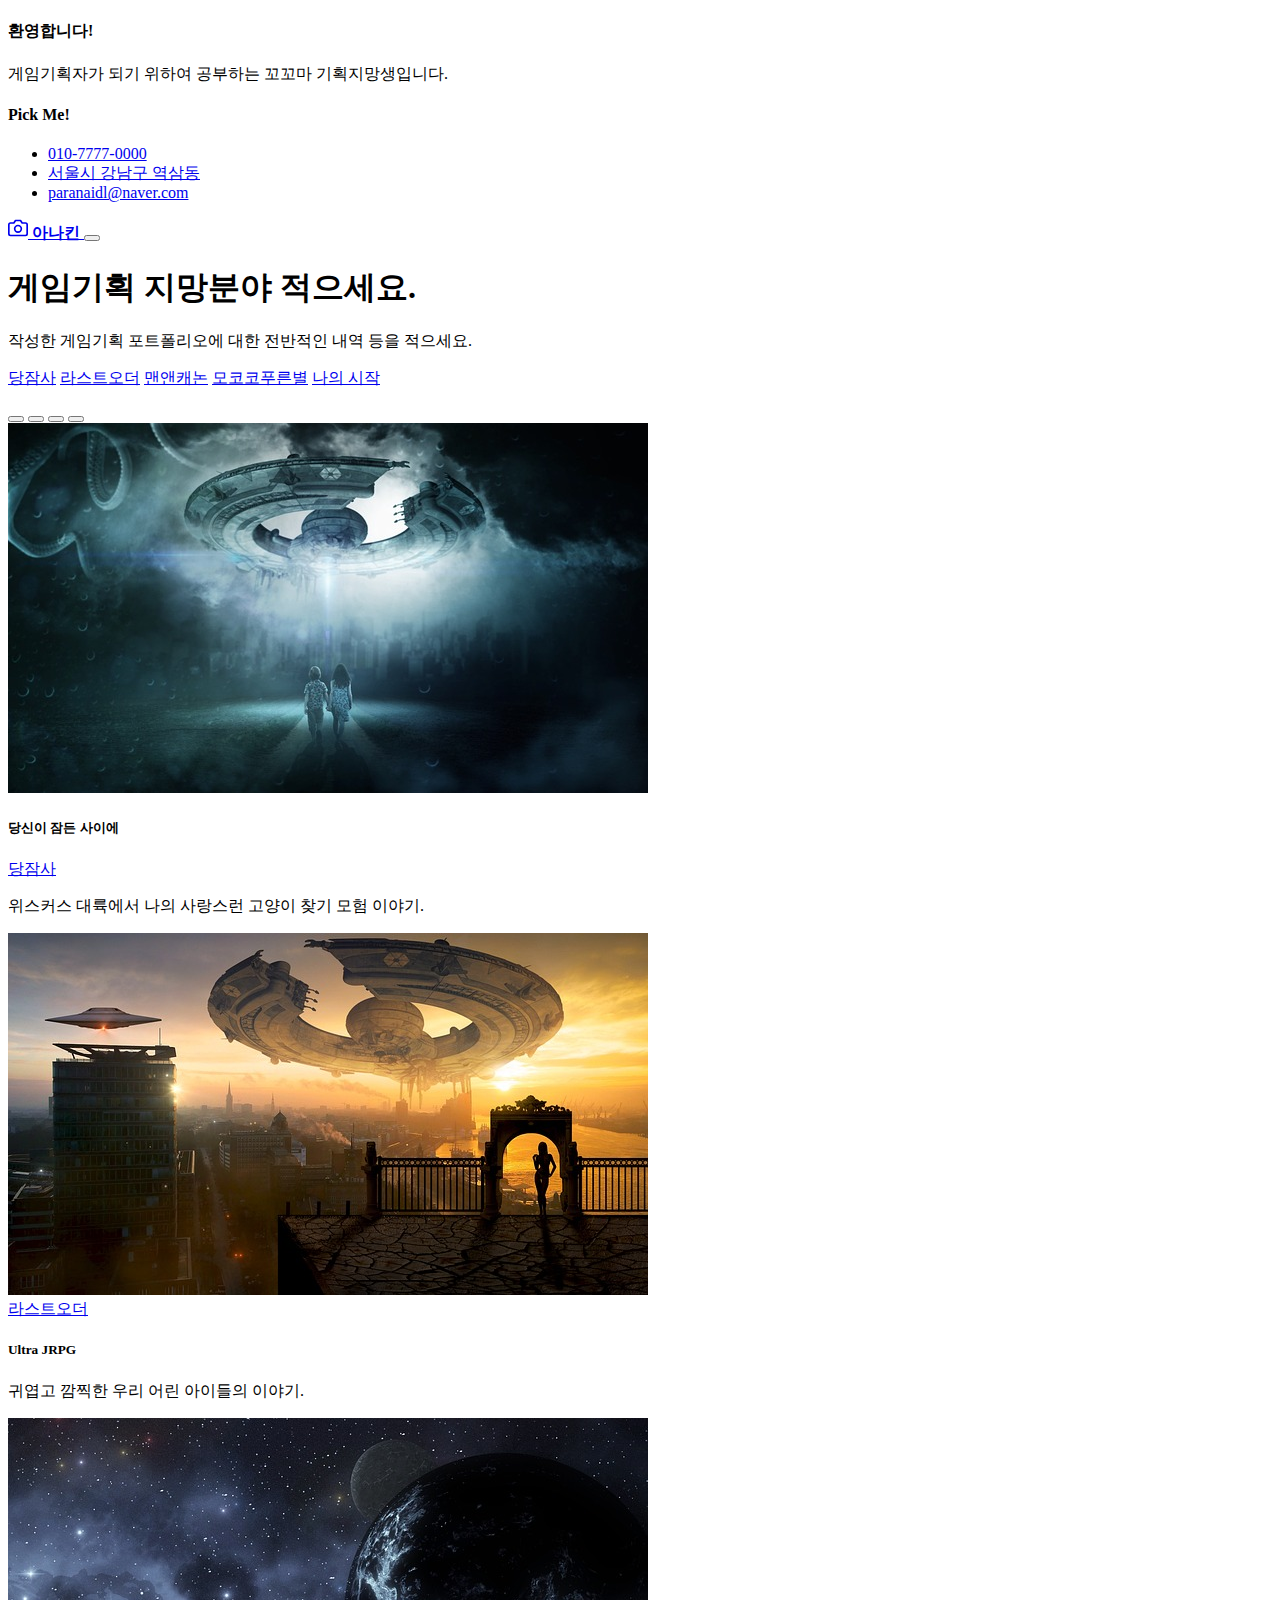
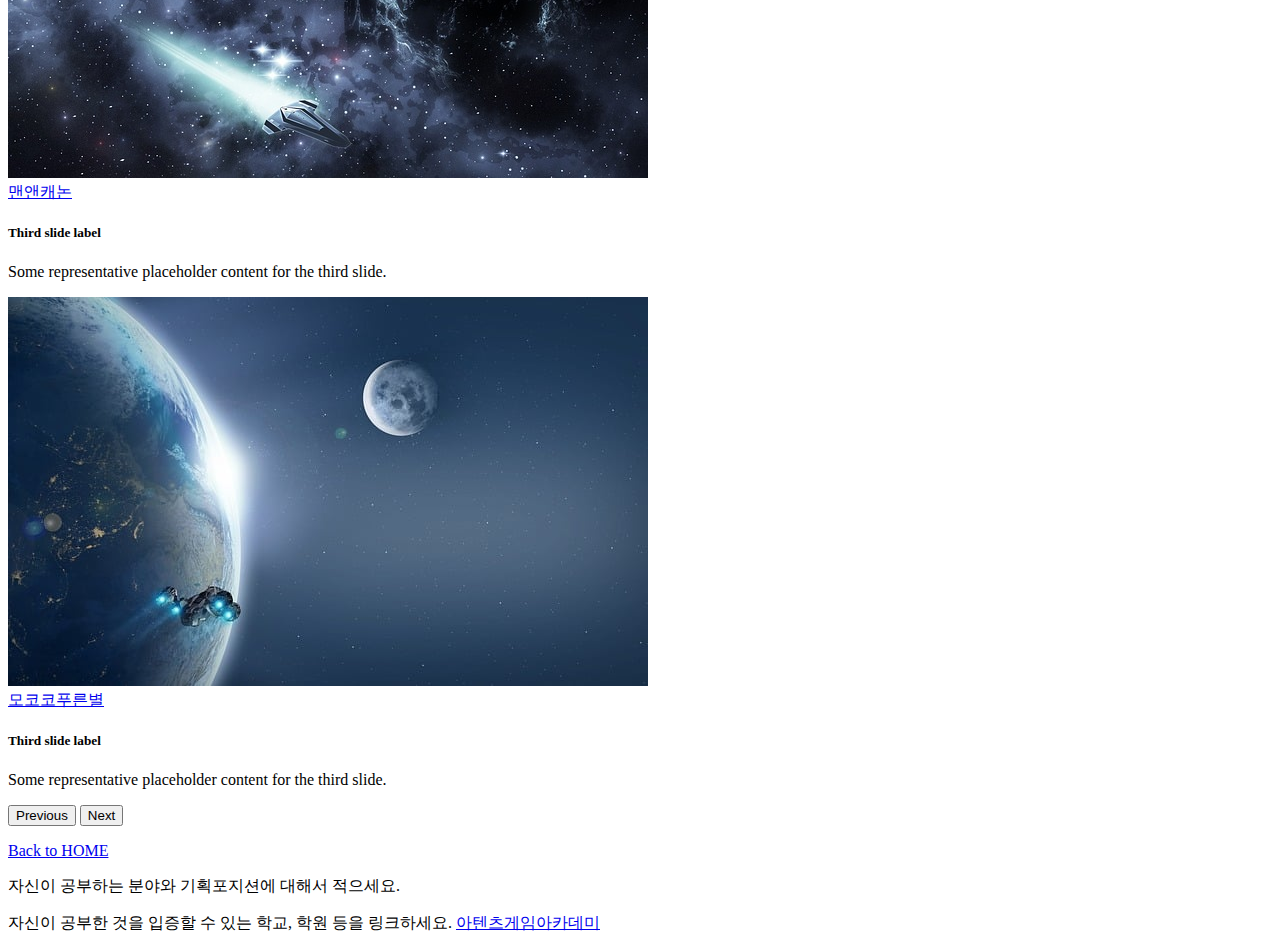
==== pages/mainpage.html @ 7fda79cc "Add files via upload" ====
<!DOCTYPE html>
<html lang="ko">

<head>
  <meta charset="utf-8">
  <meta name="viewport" content="width=device-width, initial-scale=1">
  <meta name="description" content="아나킨의 문서창고">
  <meta name="author" content="YHS">
  <meta name="generator" content="HTML5">
  <title>HOME</title>
  <meta property="og:type" content="website" />
  <meta property="og:site_name" content="아나킨의 문서창고" />
  <meta property="og:title" content="HOME" />
  <meta property="og:description" content="GDD, UXUI디자인, 레벨디자인 등 그외 모든 게임기획서 모음." />
  <meta property="og:image" content="./images/name_seo.png" />
  <!-- 아텐츠주소 대신 자신의 웹페이지 주소로 바꾸세요 -->
  <meta property="og:url" content="https://atentsgamedesignsite19.netlify.app" />
  <meta property="twitter:card" content="summary" />
  <meta property="twitter:site" content="아나킨의 문서창고" />
  <meta property="twitter:title" content="HOME" />
  <meta property="twitter:description" content="GDD, UXUI디자인, 레벨디자인 등 그외 모든 게임기획서 모음." />
  <meta property="twitter:image" content="./images/name_seo.png" />
  <!-- 아텐츠주소 대신 자신의 웹페이지 주소로 바꾸세요 -->
  <meta property="twitter:url" content="https://atentsgamedesignsite19.netlify.app" />
  <link rel="icon" href="/favicon.ico" />
  <link rel="canonical" href="https://getbootstrap.com/docs/5.2/examples/album/">

  <!-- CSS only -->
  <link href="https://cdn.jsdelivr.net/npm/bootstrap@5.2.3/dist/css/bootstrap.min.css" rel="stylesheet"
    integrity="sha384-rbsA2VBKQhggwzxH7pPCaAqO46MgnOM80zW1RWuH61DGLwZJEdK2Kadq2F9CUG65" crossorigin="anonymous">
  <!-- JavaScript Bundle with Popper -->
  <script defer src="https://cdn.jsdelivr.net/npm/bootstrap@5.2.3/dist/js/bootstrap.bundle.min.js"
    integrity="sha384-kenU1KFdBIe4zVF0s0G1M5b4hcpxyD9F7jL+jjXkk+Q2h455rYXK/7HAuoJl+0I4" crossorigin="anonymous">
  </script>


  <style>
    .bd-placeholder-img {
      font-size: 1.125rem;
      text-anchor: middle;
      -webkit-user-select: none;
      -moz-user-select: none;
      user-select: none;
    }

    @media (min-width: 768px) {
      .bd-placeholder-img-lg {
        font-size: 3.5rem;
      }
    }

    .b-example-divider {
      height: 3rem;
      background-color: rgba(0, 0, 0, .1);
      border: solid rgba(0, 0, 0, .15);
      border-width: 1px 0;
      box-shadow: inset 0 .5em 1.5em rgba(0, 0, 0, .1), inset 0 .125em .5em rgba(0, 0, 0, .15);
    }

    .b-example-vr {
      flex-shrink: 0;
      width: 1.5rem;
      height: 100vh;
    }

    .bi {
      vertical-align: -.125em;
      fill: currentColor;
    }

    .nav-scroller {
      position: relative;
      z-index: 2;
      height: 2.75rem;
      overflow-y: hidden;
    }

    .nav-scroller .nav {
      display: flex;
      flex-wrap: nowrap;
      padding-bottom: 1rem;
      margin-top: -1px;
      overflow-x: auto;
      text-align: center;
      white-space: nowrap;
      -webkit-overflow-scrolling: touch;
    }
  </style>
</head>

<body>

  <header>
    <div class="collapse bg-secondary" id="navbarHeader">
      <div class="container">
        <div class="row">
          <div class="col-sm-8 col-md-7 py-4">
            <h4 class="text-white">환영합니다!</h4>
            <p class="text-muted">게임기획자가 되기 위하여 공부하는 꼬꼬마 기획지망생입니다.</p>
          </div>
          <div class="col-sm-4 offset-md-1 py-4">
            <h4 class="text-white">Pick Me!</h4>
            <ul class="list-unstyled">
              <li><a href="#" class="text-white">010-7777-0000</a></li>
              <li><a href="#" class="text-white">서울시 강남구 역삼동</a></li>
              <li><a href="#" class="text-white">paranaidl@naver.com</a></li>
            </ul>
          </div>
        </div>
      </div>
    </div>
    <div class="navbar navbar-dark bg-dark shadow-sm">
      <div class="container">
        <a href="#" class="navbar-brand d-flex align-items-center">
          <svg xmlns="http://www.w3.org/2000/svg" width="20" height="20" fill="none" stroke="currentColor"
            stroke-linecap="round" stroke-linejoin="round" stroke-width="2" aria-hidden="true" class="me-2"
            viewBox="0 0 24 24">
            <path d="M23 19a2 2 0 0 1-2 2H3a2 2 0 0 1-2-2V8a2 2 0 0 1 2-2h4l2-3h6l2 3h4a2 2 0 0 1 2 2z" />
            <circle cx="12" cy="13" r="4" /></svg>
          <strong>아나킨</strong>
        </a>
        <button class="navbar-toggler" type="button" data-bs-toggle="collapse" data-bs-target="#navbarHeader"
          aria-controls="navbarHeader" aria-expanded="false" aria-label="Toggle navigation">
          <span class="navbar-toggler-icon"></span>
        </button>
      </div>
    </div>
  </header>

  <main>
    <section class="py-5 text-center container">
      <div class="row py-lg-5">
        <div class="col-lg-6 col-md-8 mx-auto">
          <h1 class="fw-light">게임기획 지망분야 적으세요.</h1>
          <p class="lead text-muted">작성한 게임기획 포트폴리오에 대한 전반적인 내역 등을 적으세요.</p>
          <p>
            <a href="/pages/sub01.html" class="btn btn-info my-2">당잠사</a>
            <a href="/pages/sub02.html" class="btn btn-dark my-2">라스트오더</a>
            <a href="/pages/sub03.html" class="btn btn-danger my-2">맨앤캐논</a>
            <a href="/pages/sub04.html" class="btn btn-primary my-2">모코코푸른별</a>
            <a href="https://atentsgame.com/" class="btn btn-success my-2">나의 시작</a>
          </p>
        </div>
      </div>
    </section>

    <div class="album py-5 bg-secondary">
      <div class="container">

          <!-- 캐로셀 테스트 -->
          <div id="carouselExampleCaptions" class="carousel slide">
            <div class="carousel-indicators">
              <button type="button" data-bs-target="#carouselExampleCaptions" data-bs-slide-to="0" class="active" aria-current="true" aria-label="Slide 1"></button>
              <button type="button" data-bs-target="#carouselExampleCaptions" data-bs-slide-to="1" aria-label="Slide 2"></button>
              <button type="button" data-bs-target="#carouselExampleCaptions" data-bs-slide-to="2" aria-label="Slide 3"></button>
              <button type="button" data-bs-target="#carouselExampleCaptions" data-bs-slide-to="3" aria-label="Slide 4"></button>
            </div>
            <div class="carousel-inner">
              <div class="carousel-item active">
                <img src="/images/spaceship01.jpg" class="d-block w-100" alt="우주선1">
                <div class="carousel-caption d-none d-md-block">
                  <h5>당신이 잠든 사이에</h5>
                  <a href="/pages/sub01.html" class="btn btn-outline-info">당잠사</a>
                  <p>위스커스 대륙에서 나의 사랑스런 고양이 찾기 모험 이야기.</p>
                </div>
              </div>
              <div class="carousel-item">
                <img src="/images/spaceship02.jpg" class="d-block w-100" alt="우주선2">
                <div class="carousel-caption d-none d-md-block">
                  <a href="/pages/sub02.html" class="btn btn-outline-dark">라스트오더</a>
                  <h5>Ultra JRPG</h5>
                  <p>귀엽고 깜찍한 우리 어린 아이들의 이야기.</p>
                </div>
              </div>
              <div class="carousel-item">
                <img src="/images/spaceship03.jpg" class="d-block w-100" alt="우주선3">
                <div class="carousel-caption d-none d-md-block">
                  <a href="/pages/sub03.html" class="btn btn-outline-danger">맨앤캐논</a>
                  <h5>Third slide label</h5>
                  <p>Some representative placeholder content for the third slide.</p>
                </div>
              </div>
              <div class="carousel-item">
                <img src="/images/spaceship04.jpg" class="d-block w-100" alt="우주선4">
                <div class="carousel-caption d-none d-md-block">
                  <a href="/pages/sub04.html" class="btn btn-outline-primary">모코코푸른별</a>
                  <h5>Third slide label</h5>
                  <p>Some representative placeholder content for the third slide.</p>
                </div>
              </div>
            </div>
            <button class="carousel-control-prev" type="button" data-bs-target="#carouselExampleCaptions" data-bs-slide="prev">
              <span class="carousel-control-prev-icon" aria-hidden="true"></span>
              <span class="visually-hidden">Previous</span>
            </button>
            <button class="carousel-control-next" type="button" data-bs-target="#carouselExampleCaptions" data-bs-slide="next">
              <span class="carousel-control-next-icon" aria-hidden="true"></span>
              <span class="visually-hidden">Next</span>
            </button>
          </div>
          <!-- 캐로셀 테스트 끝 -->

          <!-- <div class="col">
            <div class="card shadow-sm" width="100%">
              <img src="/images/spaceship01.jpg" class="card-img-top" alt="우주선1">
              <div class="card-body">
                <h5 class="card-title">프로젝트1 이름</h5>
                <p class="card-text">프로젝트1의 내용 설명</p>
                <a href="/pages/sub01.html" class="btn btn-dark">프로젝트1</a>
              </div>
            </div>
          </div>
          <div class="col">
            <div class="card shadow-sm" width="100%">
              <img src="/images/spaceship02.jpg" class="card-img-top" alt="우주선2">
              <div class="card-body">
                <h5 class="card-title">프로젝트2 이름</h5>
                <p class="card-text">매트로바니아 장르의 플래포머 스테이지.</p>
                <a href="/pages/page02.html" class="btn btn-dark">문서보기</a>
              </div>
            </div>
          </div>
          <div class="col">
            <div class="card shadow-sm" width="100%">
              <img src="/images/spaceship03.jpg" class="card-img-top" alt="우주선3">
              <div class="card-body">
                <h5 class="card-title">프로젝트3 이름</h5>
                <p class="card-text">드래그 앤 드랍 기능이 있는 인벤토리 기능</p>
                <a href="/pages/page03.html" class="btn btn-dark">문서보기</a>
              </div>
            </div>
          </div>
          <div class="col">
            <div class="card shadow-sm" width="100%">
              <img src="/images/spaceship04.jpg" class="card-img-top" alt="우주선4">
              <div class="card-body">
                <h5 class="card-title">전투시스템</h5>
                <p class="card-text">온라인 필드 베이스 다대다 전투 환경의 전투 디자인</p>
                <a href="/pages/page04.html" class="btn btn-dark">문서보기</a>
              </div>
            </div>
          </div>
          <div class="col">
            <div class="card shadow-sm" width="100%">
              <img src="/images/spaceship05.jpg" class="card-img-top" alt="우주선5">
              <div class="card-body">
                <h5 class="card-title">채팅시스템</h5>
                <p class="card-text">UI디자인 중 채팅에 대한 모든 시스템</p>
                <a href="/pages/page05.html" class="btn btn-dark">문서보기</a>
              </div>
            </div>
          </div>
          <div class="col">
            <div class="card shadow-sm" width="100%">
              <img src="/images/spaceship06.jpg" class="card-img-top" alt="우주선6">
              <div class="card-body">
                <h5 class="card-title">경매장시스템</h5>
                <p class="card-text">게임 내 상품과 재화를 교환하는 공공 거래 시스템을 주관하는 곳의 디자인</p>
                <a href="/pages/page06.html" class="btn btn-dark">문서보기</a>
              </div>
            </div>
          </div> -->

      </div>
    </div>

  </main>

  <footer class="text-muted py-5">
    <div class="container">
      <p class="float-end mb-1">
        <a href="/index.html">Back to HOME</a>
      </p>
      <p class="mb-1">자신이 공부하는 분야와 기획포지션에 대해서 적으세요.</p>
      <p class="mb-0">자신이 공부한 것을 입증할 수 있는 학교, 학원 등을 링크하세요. <a href="https://atentsgame.com">아텐츠게임아카데미</a> </p>
    </div>
  </footer>

</html>
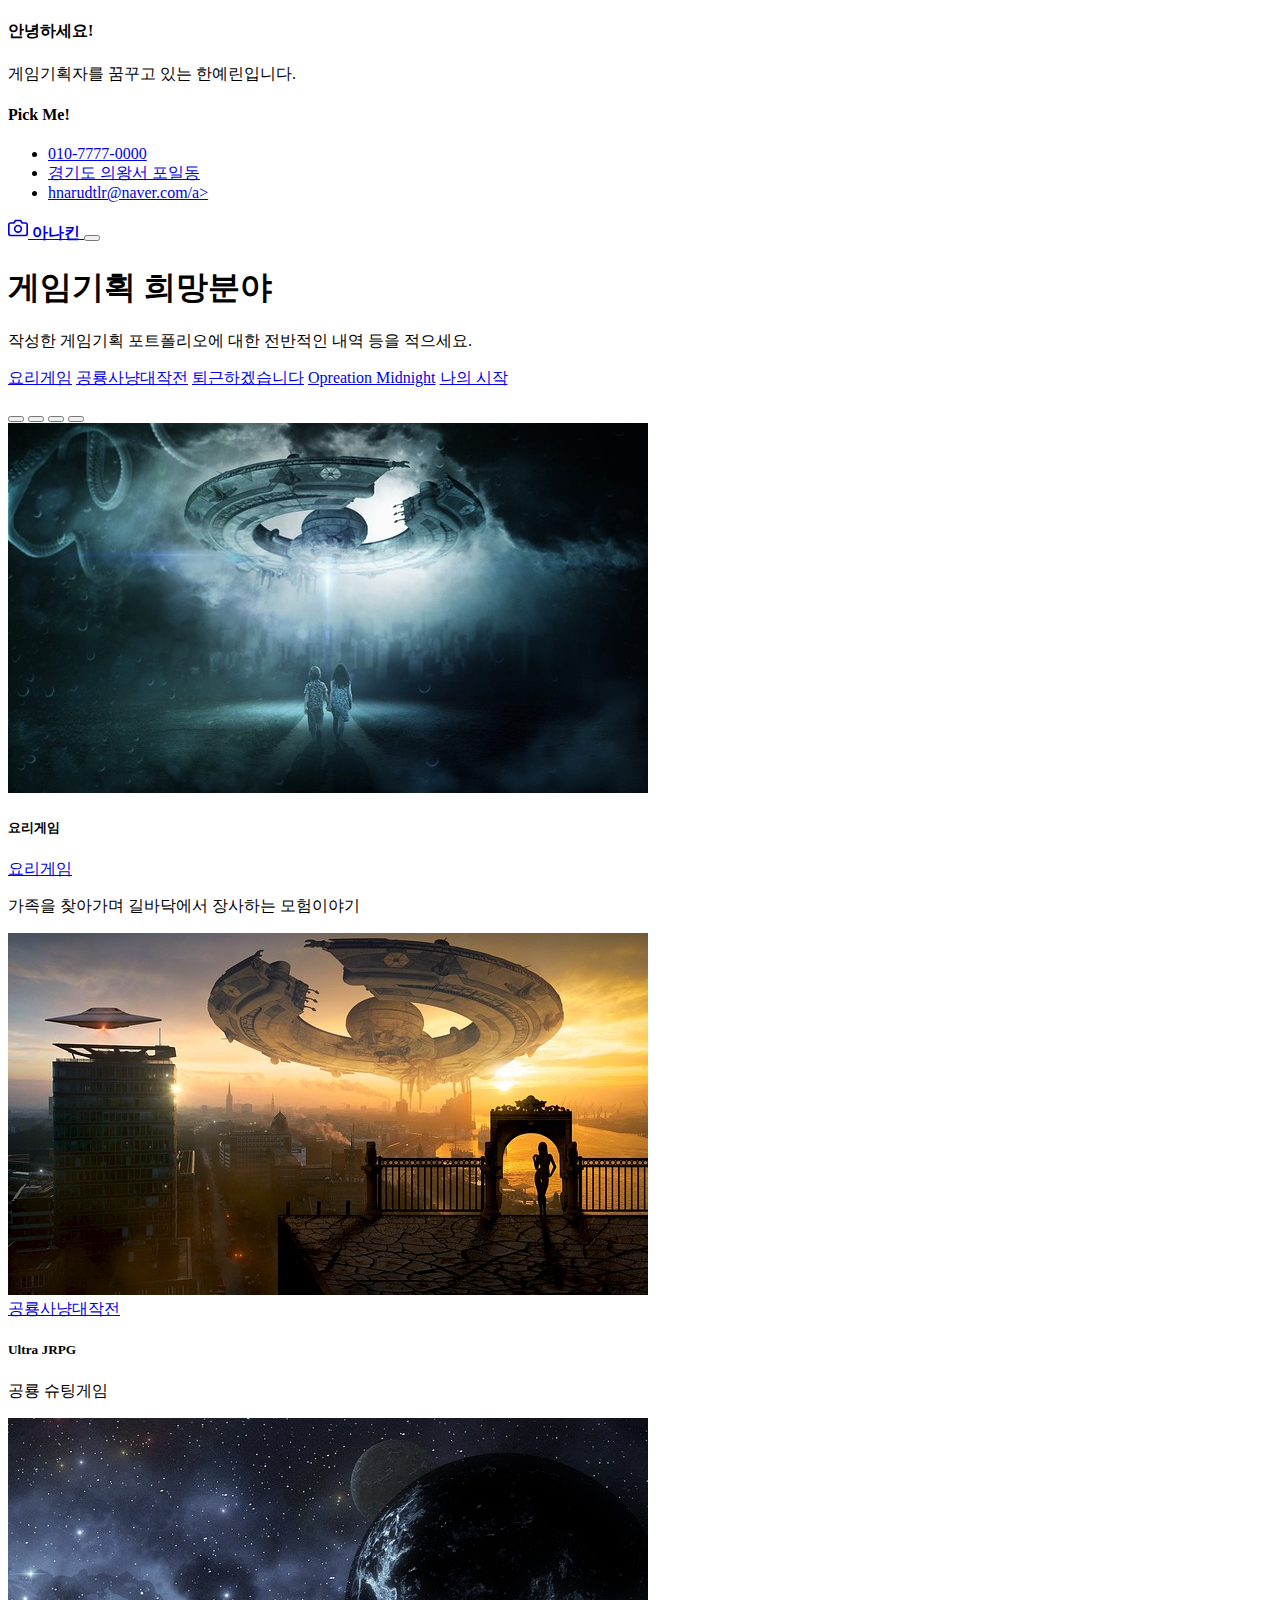
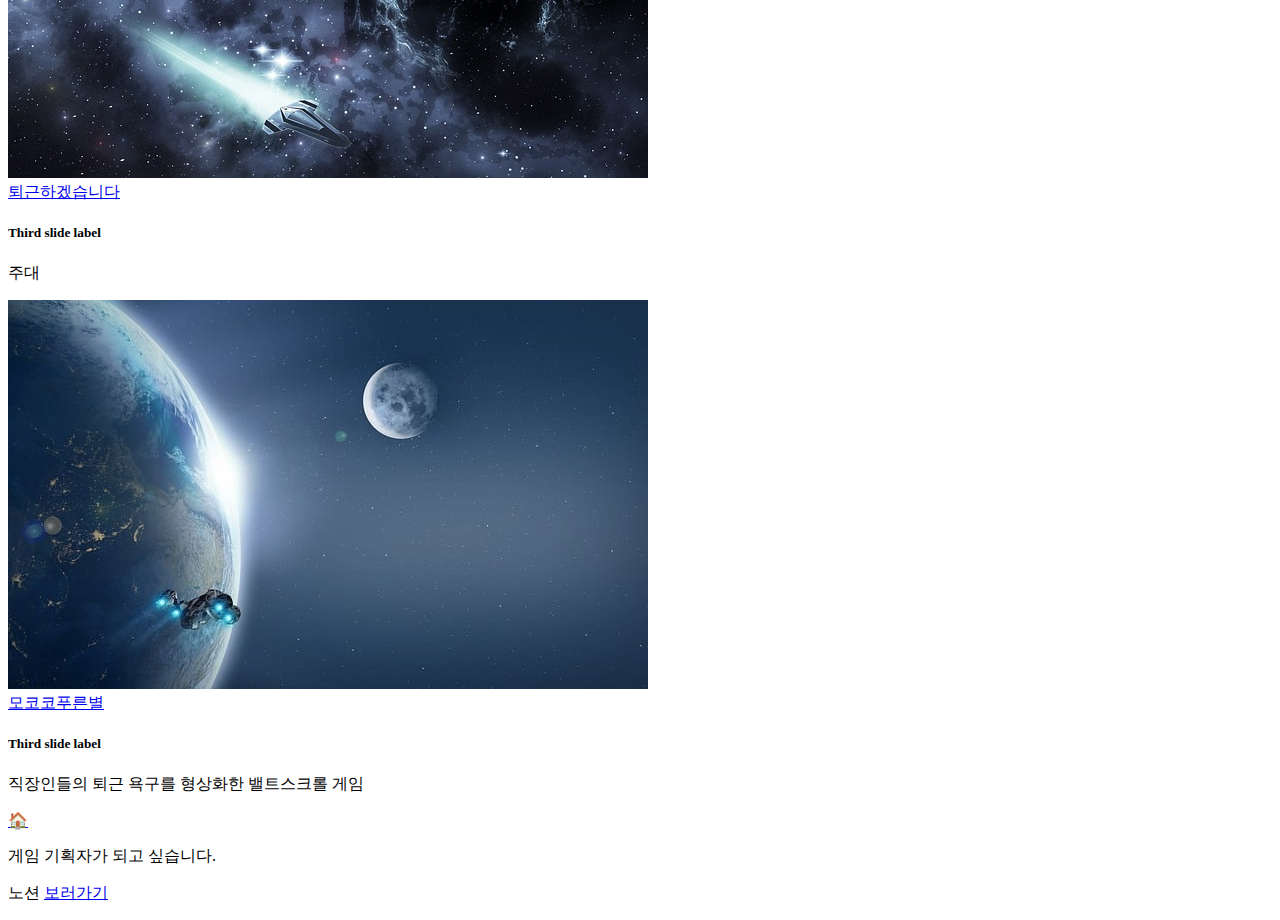
==== commit caa743be: "4/9_1" ====
--- a/pages/mainpage.html
+++ b/pages/mainpage.html
@@ -4,21 +4,21 @@
 <head>
   <meta charset="utf-8">
   <meta name="viewport" content="width=device-width, initial-scale=1">
-  <meta name="description" content="아나킨의 문서창고">
-  <meta name="author" content="YHS">
+  <meta name="description" content="한예린의 포트폴리오 사이트">
+  <meta name="author" content="HYE">
   <meta name="generator" content="HTML5">
   <title>HOME</title>
   <meta property="og:type" content="website" />
-  <meta property="og:site_name" content="아나킨의 문서창고" />
-  <meta property="og:title" content="HOME" />
-  <meta property="og:description" content="GDD, UXUI디자인, 레벨디자인 등 그외 모든 게임기획서 모음." />
+  <meta property="og:site_name" content="한예린의 포트폴리오 사이트" />
+  <meta property="og:title" content="🏠" />
+  <meta property="og:description" content="모든 포폴" />
   <meta property="og:image" content="./images/name_seo.png" />
   <!-- 아텐츠주소 대신 자신의 웹페이지 주소로 바꾸세요 -->
   <meta property="og:url" content="https://atentsgamedesignsite19.netlify.app" />
   <meta property="twitter:card" content="summary" />
-  <meta property="twitter:site" content="아나킨의 문서창고" />
-  <meta property="twitter:title" content="HOME" />
-  <meta property="twitter:description" content="GDD, UXUI디자인, 레벨디자인 등 그외 모든 게임기획서 모음." />
+  <meta property="twitter:site" content="한예린의 포트폴리오 사이트" />
+  <meta property="twitter:title" content="🏠" />
+  <meta property="twitter:description" content="모든 포폴" />
   <meta property="twitter:image" content="./images/name_seo.png" />
   <!-- 아텐츠주소 대신 자신의 웹페이지 주소로 바꾸세요 -->
   <meta property="twitter:url" content="https://atentsgamedesignsite19.netlify.app" />
@@ -95,15 +95,15 @@
       <div class="container">
         <div class="row">
           <div class="col-sm-8 col-md-7 py-4">
-            <h4 class="text-white">환영합니다!</h4>
-            <p class="text-muted">게임기획자가 되기 위하여 공부하는 꼬꼬마 기획지망생입니다.</p>
+            <h4 class="text-white">안녕하세요!</h4>
+            <p class="text-muted">게임기획자를 꿈꾸고 있는 한예린입니다.</p>
           </div>
           <div class="col-sm-4 offset-md-1 py-4">
             <h4 class="text-white">Pick Me!</h4>
             <ul class="list-unstyled">
               <li><a href="#" class="text-white">010-7777-0000</a></li>
-              <li><a href="#" class="text-white">서울시 강남구 역삼동</a></li>
-              <li><a href="#" class="text-white">paranaidl@naver.com</a></li>
+              <li><a href="#" class="text-white">경기도 의왕서 포일동</a></li>
+              <li><a href="#" class="text-white">hnarudtlr@naver.com/a></li>
             </ul>
           </div>
         </div>
@@ -131,13 +131,13 @@
     <section class="py-5 text-center container">
       <div class="row py-lg-5">
         <div class="col-lg-6 col-md-8 mx-auto">
-          <h1 class="fw-light">게임기획 지망분야 적으세요.</h1>
+          <h1 class="fw-light">게임기획 희망분야</h1>
           <p class="lead text-muted">작성한 게임기획 포트폴리오에 대한 전반적인 내역 등을 적으세요.</p>
           <p>
-            <a href="/pages/sub01.html" class="btn btn-info my-2">당잠사</a>
-            <a href="/pages/sub02.html" class="btn btn-dark my-2">라스트오더</a>
-            <a href="/pages/sub03.html" class="btn btn-danger my-2">맨앤캐논</a>
-            <a href="/pages/sub04.html" class="btn btn-primary my-2">모코코푸른별</a>
+            <a href="/pages/sub01.html" class="btn btn-info my-2">요리게임</a>
+            <a href="/pages/sub02.html" class="btn btn-dark my-2">공룡사냥대작전</a>
+            <a href="/pages/sub03.html" class="btn btn-danger my-2">퇴근하겠습니다</a>
+            <a href="/pages/sub04.html" class="btn btn-primary my-2">Opreation Midnight</a>
             <a href="https://atentsgame.com/" class="btn btn-success my-2">나의 시작</a>
           </p>
         </div>
@@ -159,25 +159,25 @@
               <div class="carousel-item active">
                 <img src="/images/spaceship01.jpg" class="d-block w-100" alt="우주선1">
                 <div class="carousel-caption d-none d-md-block">
-                  <h5>당신이 잠든 사이에</h5>
-                  <a href="/pages/sub01.html" class="btn btn-outline-info">당잠사</a>
-                  <p>위스커스 대륙에서 나의 사랑스런 고양이 찾기 모험 이야기.</p>
+                  <h5>요리게임</h5>
+                  <a href="/pages/sub01.html" class="btn btn-outline-info">요리게임</a>
+                  <p>가족을 찾아가며 길바닥에서 장사하는 모험이야기</p>
                 </div>
               </div>
               <div class="carousel-item">
                 <img src="/images/spaceship02.jpg" class="d-block w-100" alt="우주선2">
                 <div class="carousel-caption d-none d-md-block">
-                  <a href="/pages/sub02.html" class="btn btn-outline-dark">라스트오더</a>
+                  <a href="/pages/sub02.html" class="btn btn-outline-dark">공룡사냥대작전</a>
                   <h5>Ultra JRPG</h5>
-                  <p>귀엽고 깜찍한 우리 어린 아이들의 이야기.</p>
+                  <p>공룡 슈팅게임</p>
                 </div>
               </div>
               <div class="carousel-item">
                 <img src="/images/spaceship03.jpg" class="d-block w-100" alt="우주선3">
                 <div class="carousel-caption d-none d-md-block">
-                  <a href="/pages/sub03.html" class="btn btn-outline-danger">맨앤캐논</a>
+                  <a href="/pages/sub03.html" class="btn btn-outline-danger">퇴근하겠습니다</a>
                   <h5>Third slide label</h5>
-                  <p>Some representative placeholder content for the third slide.</p>
+                  <p>주대</p>
                 </div>
               </div>
               <div class="carousel-item">
@@ -185,11 +185,11 @@
                 <div class="carousel-caption d-none d-md-block">
                   <a href="/pages/sub04.html" class="btn btn-outline-primary">모코코푸른별</a>
                   <h5>Third slide label</h5>
-                  <p>Some representative placeholder content for the third slide.</p>
-                </div>
-              </div>
-            </div>
-            <button class="carousel-control-prev" type="button" data-bs-target="#carouselExampleCaptions" data-bs-slide="prev">
+                  <p>직장인들의 퇴근 욕구를 형상화한 밸트스크롤 게임</p>
+                </div>
+              </div>
+            </div>
+            <!--button class="carousel-control-prev" type="button" data-bs-target="#carouselExampleCaptions" data-bs-slide="prev">
               <span class="carousel-control-prev-icon" aria-hidden="true"></span>
               <span class="visually-hidden">Previous</span>
             </button>
@@ -269,10 +269,10 @@
   <footer class="text-muted py-5">
     <div class="container">
       <p class="float-end mb-1">
-        <a href="/index.html">Back to HOME</a>
+        <a href="/index.html">🏠</a>
       </p>
-      <p class="mb-1">자신이 공부하는 분야와 기획포지션에 대해서 적으세요.</p>
-      <p class="mb-0">자신이 공부한 것을 입증할 수 있는 학교, 학원 등을 링크하세요. <a href="https://atentsgame.com">아텐츠게임아카데미</a> </p>
+      <p class="mb-1">게임 기획자가 되고 싶습니다.</p>
+      <p class="mb-0">노션 <a href="https://gratis-unicorn-6aa.notion.site/88869927a3d04ddd9a597728b76d0776?pvs=4">보러가기</a> </p>
     </div>
   </footer>
 
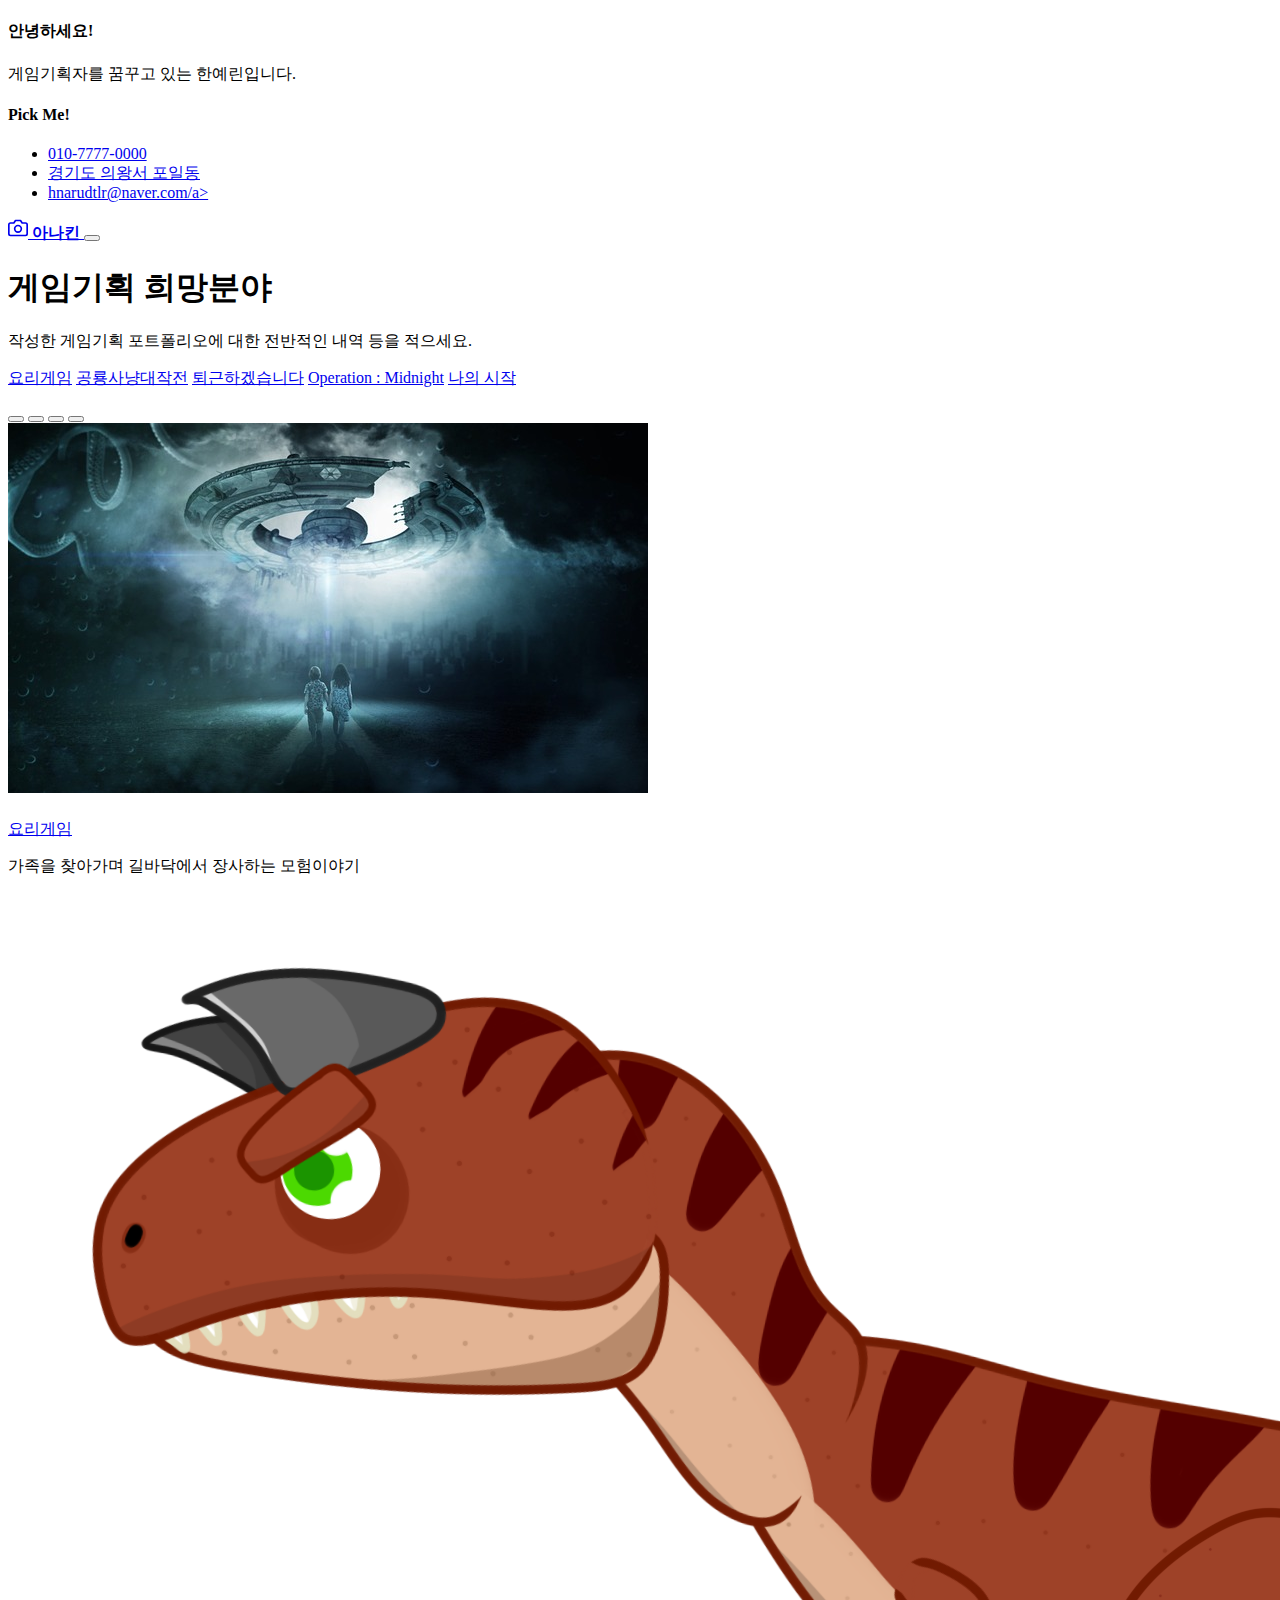
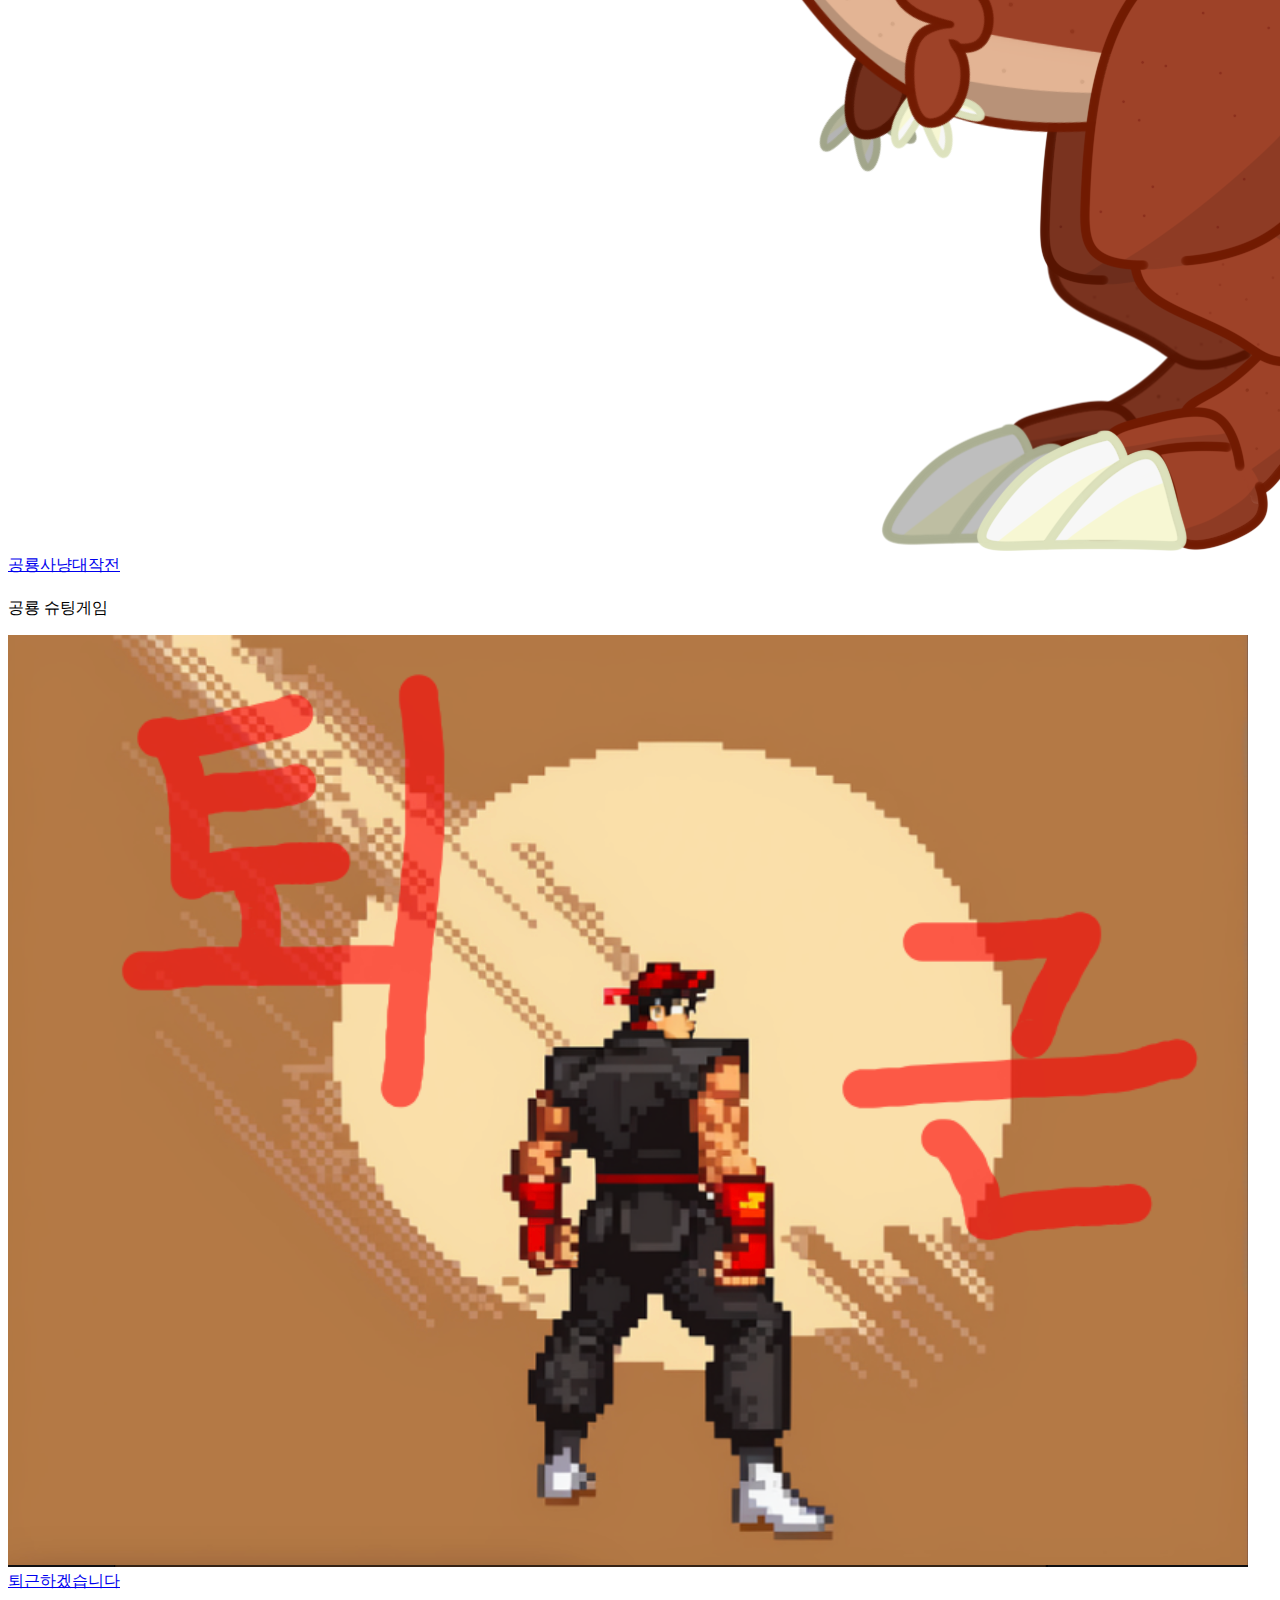
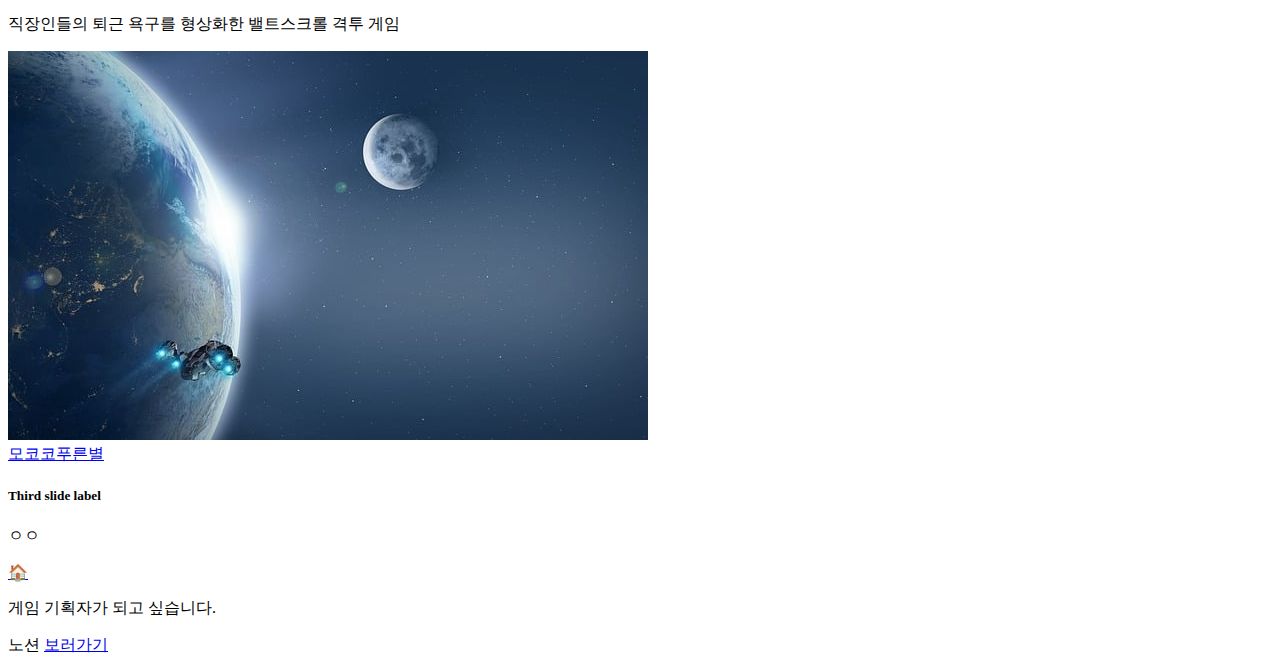
==== commit 86aed2ec: "나 이거 왜 만듬..--" ====
--- a/pages/mainpage.html
+++ b/pages/mainpage.html
@@ -5,9 +5,9 @@
   <meta charset="utf-8">
   <meta name="viewport" content="width=device-width, initial-scale=1">
   <meta name="description" content="한예린의 포트폴리오 사이트">
-  <meta name="author" content="HYE">
+  <meta name="author" content="HYR">
   <meta name="generator" content="HTML5">
-  <title>HOME</title>
+  <title>🏠</title>
   <meta property="og:type" content="website" />
   <meta property="og:site_name" content="한예린의 포트폴리오 사이트" />
   <meta property="og:title" content="🏠" />
@@ -137,7 +137,7 @@
             <a href="/pages/sub01.html" class="btn btn-info my-2">요리게임</a>
             <a href="/pages/sub02.html" class="btn btn-dark my-2">공룡사냥대작전</a>
             <a href="/pages/sub03.html" class="btn btn-danger my-2">퇴근하겠습니다</a>
-            <a href="/pages/sub04.html" class="btn btn-primary my-2">Opreation Midnight</a>
+            <a href="/pages/sub04.html" class="btn btn-primary my-2">Operation : Midnight</a>
             <a href="https://atentsgame.com/" class="btn btn-success my-2">나의 시작</a>
           </p>
         </div>
@@ -159,25 +159,25 @@
               <div class="carousel-item active">
                 <img src="/images/spaceship01.jpg" class="d-block w-100" alt="우주선1">
                 <div class="carousel-caption d-none d-md-block">
-                  <h5>요리게임</h5>
+                  <h5></h5>
                   <a href="/pages/sub01.html" class="btn btn-outline-info">요리게임</a>
                   <p>가족을 찾아가며 길바닥에서 장사하는 모험이야기</p>
                 </div>
               </div>
               <div class="carousel-item">
-                <img src="/images/spaceship02.jpg" class="d-block w-100" alt="우주선2">
+                <img src="/images/공룡.png" class="d-block w-100" alt="공룡">
                 <div class="carousel-caption d-none d-md-block">
                   <a href="/pages/sub02.html" class="btn btn-outline-dark">공룡사냥대작전</a>
-                  <h5>Ultra JRPG</h5>
+                  <h5></h5>
                   <p>공룡 슈팅게임</p>
                 </div>
               </div>
               <div class="carousel-item">
-                <img src="/images/spaceship03.jpg" class="d-block w-100" alt="우주선3">
+                <img src="/images/퇴근하겠습니다.png" class="d-block w-100" alt="퇴근">
                 <div class="carousel-caption d-none d-md-block">
                   <a href="/pages/sub03.html" class="btn btn-outline-danger">퇴근하겠습니다</a>
-                  <h5>Third slide label</h5>
-                  <p>주대</p>
+                  <h5></h5>
+                  <p>직장인들의 퇴근 욕구를 형상화한 밸트스크롤 격투 게임</p>
                 </div>
               </div>
               <div class="carousel-item">
@@ -185,11 +185,11 @@
                 <div class="carousel-caption d-none d-md-block">
                   <a href="/pages/sub04.html" class="btn btn-outline-primary">모코코푸른별</a>
                   <h5>Third slide label</h5>
-                  <p>직장인들의 퇴근 욕구를 형상화한 밸트스크롤 게임</p>
-                </div>
-              </div>
-            </div>
-            <!--button class="carousel-control-prev" type="button" data-bs-target="#carouselExampleCaptions" data-bs-slide="prev">
+                  <p>ㅇㅇ</p>
+                </div>
+              </div>
+            <!--/div>
+            <button class="carousel-control-prev" type="button" data-bs-target="#carouselExampleCaptions" data-bs-slide="prev">
               <span class="carousel-control-prev-icon" aria-hidden="true"></span>
               <span class="visually-hidden">Previous</span>
             </button>
